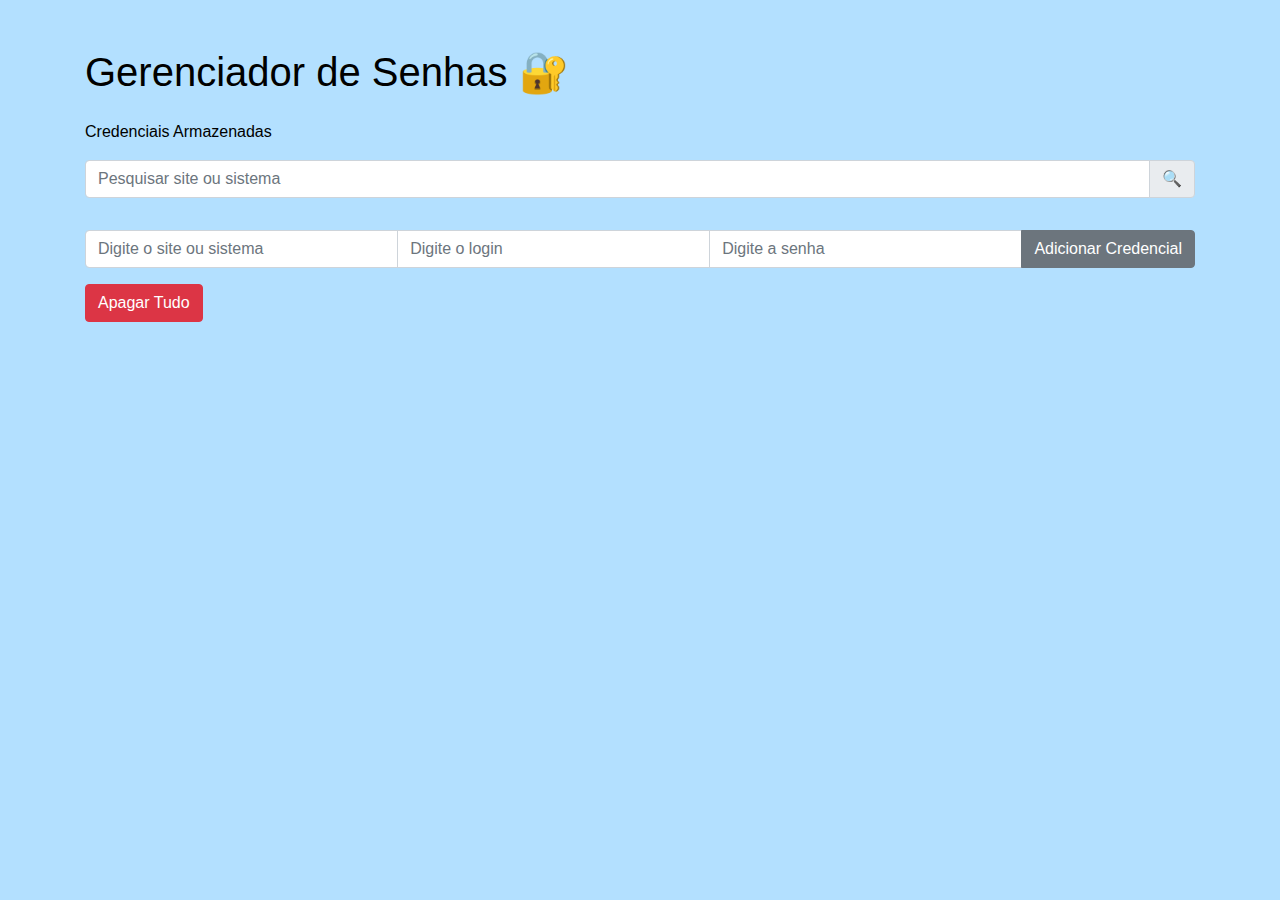
==== Index.html @ 0e99b693 "Update and rename index.html to Index.html" ====
<!DOCTYPE html>
<html lang="pt-BR">
<head>
    <meta charset="UTF-8">
    <meta name="viewport" content="width=device-width, initial-scale=1.0">
    <title>Gerenciador de Senhas 🔐</title>
    <link rel="stylesheet" href="https://stackpath.bootstrapcdn.com/bootstrap/4.5.2/css/bootstrap.min.css">
    <style>
        body {
            background-color: #b3e0ff; /* azul bebê */
            color: #000000;
        }
        .hidden-password {
            color: #888;
            font-style: italic;
        }
    </style>
</head>
<body class="container mt-5">
    <h1 class="mb-4">Gerenciador de Senhas 🔐</h1>
    <p id="msg">Credenciais Armazenadas</p>
    <div class="input-group mb-3">
        <input type="text" id="search-login" class="form-control" placeholder="Pesquisar site ou sistema">
        <div class="input-group-append">
            <span class="input-group-text">🔍</span>
        </div>
    </div>
    <ul id="password-list" class="list-group mb-3"></ul>
    <div class="input-group mb-3">
        <input type="text" id="new-site" class="form-control" placeholder="Digite o site ou sistema" maxlength="35">
        <input type="text" id="new-login" class="form-control" placeholder="Digite o login" maxlength="35">
        <input type="text" id="new-password" class="form-control" placeholder="Digite a senha" maxlength="35">
        <div class="input-group-append">
            <button class="btn btn-secondary" type="button" onclick="addCredential()">Adicionar Credencial</button>
        </div>
    </div>
    <button class="btn btn-danger mr-2" onclick="clearPasswords()">Apagar Tudo</button>

    <script>
        document.addEventListener("DOMContentLoaded", loadPasswords);

        function addCredential() {
            const siteInput = document.getElementById('new-site');
            const loginInput = document.getElementById('new-login');
            const passwordInput = document.getElementById('new-password');
            const passwordList = document.getElementById('password-list');
            const siteText = siteInput.value.trim();
            const loginText = loginInput.value.trim();
            const passwordText = passwordInput.value.trim();

            if (siteText !== '' && loginText !== '' && passwordText !== '') {
                const newCredential = document.createElement('li');
                newCredential.textContent = `Site/Sistema: ${siteText}, Login: ${loginText}, Senha: [Oculto]`;
                newCredential.classList.add('list-group-item', 'hidden-password');
                newCredential.dataset.site = siteText;
                newCredential.dataset.login = loginText;
                newCredential.dataset.password = passwordText;
                newCredential.onclick = togglePasswordVisibility;
                passwordList.appendChild(newCredential);

                saveCredential(siteText, loginText, passwordText);
                siteInput.value = '';
                loginInput.value = '';
                passwordInput.value = '';
            }
        }

        function togglePasswordVisibility() {
            if (this.classList.contains('hidden-password')) {
                this.textContent = `Site/Sistema: ${this.dataset.site}, Login: ${this.dataset.login}, Senha: ${this.dataset.password}`;
                this.classList.remove('hidden-password');
            } else {
                this.textContent = `Site/Sistema: ${this.dataset.site}, Login: ${this.dataset.login}, Senha: [Oculto]`;
                this.classList.add('hidden-password');
            }
        }

        function clearPasswords() {
            if (confirm("Tem certeza de que deseja apagar todas as senhas?")) {
                const passwordList = document.getElementById('password-list');
                passwordList.innerHTML = '';
                localStorage.removeItem('credentials');
            }
        }

        function saveCredential(site, login, password) {
            let credentials = JSON.parse(localStorage.getItem('credentials')) || [];
            credentials.push({ site, login, password });
            localStorage.setItem('credentials', JSON.stringify(credentials));
        }

        function loadPasswords() {
            const credentials = JSON.parse(localStorage.getItem('credentials')) || [];
            const passwordList = document.getElementById('password-list');
            credentials.forEach(({ site, login, password }) => {
                const newCredential = document.createElement('li');
                newCredential.textContent = `Site/Sistema: ${site}, Login: ${login}, Senha: [Oculto]`;
                newCredential.classList.add('list-group-item', 'hidden-password');
                newCredential.dataset.site = site;
                newCredential.dataset.login = login;
                newCredential.dataset.password = password;
                newCredential.onclick = togglePasswordVisibility;
                passwordList.appendChild(newCredential);
            });
        }

        document.getElementById('search-login').addEventListener('input', filterCredentials);

        function filterCredentials() {
            const searchValue = document.getElementById('search-login').value.toLowerCase();
            const credentials = document.querySelectorAll('#password-list li');
            
            credentials.forEach(credential => {
                const site = credential.dataset.site.toLowerCase();
                if (site.includes(searchValue)) {
                    credential.style.display = '';
                } else {
                    credential.style.display = 'none';
                }
            });
        }
    </script>
</body>
</html>
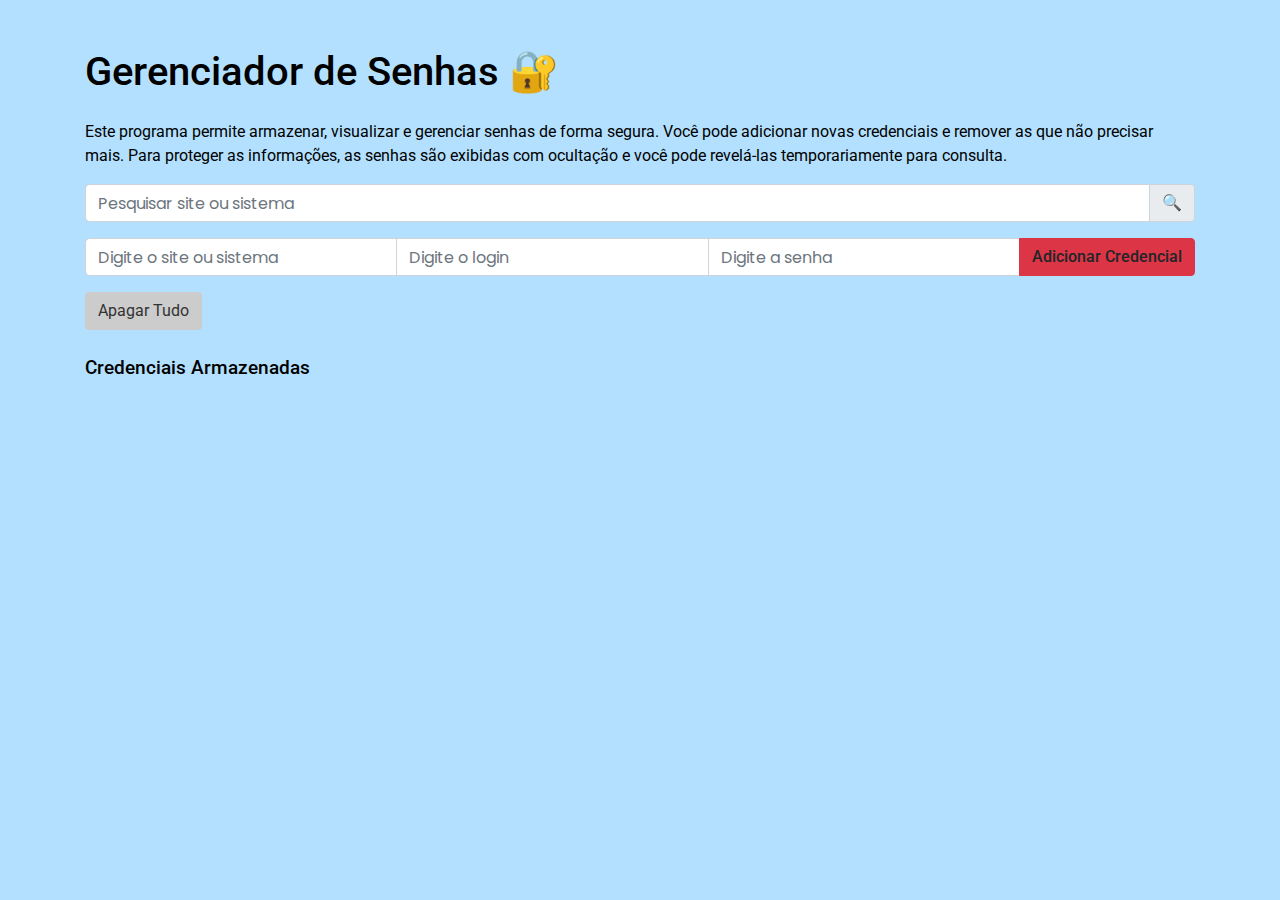
==== commit 0ee03326: "Update Index.html" ====
--- a/Index.html
+++ b/Index.html
@@ -2,39 +2,92 @@
 <html lang="pt-BR">
 <head>
     <meta charset="UTF-8">
-    <meta name="viewport" content="width=device-width, initial-scale=1.0">
+    <meta name="viewport" content="width=device-width, initial-scale=1.0, user-scalable=no, initial-scale=1, minimum-scale=1, maximum-scale=1">
     <title>Gerenciador de Senhas 🔐</title>
+    <link href="https://fonts.googleapis.com/css2?family=Roboto:wght@400;500&family=Poppins:wght@400;500&display=swap" rel="stylesheet">
     <link rel="stylesheet" href="https://stackpath.bootstrapcdn.com/bootstrap/4.5.2/css/bootstrap.min.css">
     <style>
         body {
-            background-color: #b3e0ff; /* azul bebê */
+            background-color: #b3e0ff;
             color: #000000;
+            font-family: 'Roboto', sans-serif; /* Fonte Roboto */
         }
         .hidden-password {
             color: #888;
             font-style: italic;
         }
+        .credential-item {
+            display: flex;
+            justify-content: space-between;
+            align-items: center;
+            flex-wrap: wrap;
+            margin-bottom: 10px;
+            padding: 10px;
+            border-radius: 5px;
+            background-color: #ffffff;
+            box-shadow: 0 1px 3px rgba(0, 0, 0, 0.1);
+        }
+        .credential-text {
+            flex: 1;
+            margin-right: 10px;
+            font-weight: normal;
+            font-family: 'Poppins', sans-serif; /* Fonte Poppins */
+        }
+        #msg {
+            font-size: 1.2em;
+            font-weight: 500;
+        }
+        #clear-btn {
+            background-color: #cccccc;
+            color: #333333;
+        }
+        .icon-delete {
+            margin-left: 10px;
+            cursor: pointer;
+            color: #dc3545; /* Vermelho claro */
+        }
+        .btn-danger-custom {
+            background-color: #dc3545;
+            border-color: #dc3545;
+        }
+        .input-group input {
+            font-family: 'Poppins', sans-serif; /* Fonte Poppins */
+        }
+        .input-group .input-group-append button {
+            font-family: 'Roboto', sans-serif;
+            font-weight: 500;
+        }
+        @media (max-width: 576px) {
+            h1 {
+                font-size: 1.5rem;
+            }
+            .credential-item {
+                flex-direction: column;
+                align-items: flex-start;
+            }
+        }
     </style>
 </head>
 <body class="container mt-5">
     <h1 class="mb-4">Gerenciador de Senhas 🔐</h1>
-    <p id="msg">Credenciais Armazenadas</p>
+    <p>Este programa permite armazenar, visualizar e gerenciar senhas de forma segura. Você pode adicionar novas credenciais e remover as que não precisar mais. Para proteger as informações, as senhas são exibidas com ocultação e você pode revelá-las temporariamente para consulta.</p>
     <div class="input-group mb-3">
         <input type="text" id="search-login" class="form-control" placeholder="Pesquisar site ou sistema">
         <div class="input-group-append">
             <span class="input-group-text">🔍</span>
         </div>
     </div>
-    <ul id="password-list" class="list-group mb-3"></ul>
     <div class="input-group mb-3">
         <input type="text" id="new-site" class="form-control" placeholder="Digite o site ou sistema" maxlength="35">
         <input type="text" id="new-login" class="form-control" placeholder="Digite o login" maxlength="35">
-        <input type="text" id="new-password" class="form-control" placeholder="Digite a senha" maxlength="35">
+        <input type="password" id="new-password" class="form-control" placeholder="Digite a senha" maxlength="35">
         <div class="input-group-append">
-            <button class="btn btn-secondary" type="button" onclick="addCredential()">Adicionar Credencial</button>
+            <button class="btn btn-danger-custom" type="button" onclick="addCredential()">Adicionar Credencial</button>
         </div>
     </div>
-    <button class="btn btn-danger mr-2" onclick="clearPasswords()">Apagar Tudo</button>
+    <button id="clear-btn" class="btn mr-2" onclick="clearPasswords()">Apagar Tudo</button>
+    <p id="msg" class="mt-4">Credenciais Armazenadas</p>
+    <ul id="password-list" class="list-group mb-3"></ul>
 
     <script>
         document.addEventListener("DOMContentLoaded", loadPasswords);
@@ -43,21 +96,12 @@
             const siteInput = document.getElementById('new-site');
             const loginInput = document.getElementById('new-login');
             const passwordInput = document.getElementById('new-password');
-            const passwordList = document.getElementById('password-list');
             const siteText = siteInput.value.trim();
             const loginText = loginInput.value.trim();
             const passwordText = passwordInput.value.trim();
 
             if (siteText !== '' && loginText !== '' && passwordText !== '') {
-                const newCredential = document.createElement('li');
-                newCredential.textContent = `Site/Sistema: ${siteText}, Login: ${loginText}, Senha: [Oculto]`;
-                newCredential.classList.add('list-group-item', 'hidden-password');
-                newCredential.dataset.site = siteText;
-                newCredential.dataset.login = loginText;
-                newCredential.dataset.password = passwordText;
-                newCredential.onclick = togglePasswordVisibility;
-                passwordList.appendChild(newCredential);
-
+                createCredentialElement(siteText, loginText, passwordText);
                 saveCredential(siteText, loginText, passwordText);
                 siteInput.value = '';
                 loginInput.value = '';
@@ -65,13 +109,47 @@
             }
         }
 
+        function createCredentialElement(site, login, password) {
+            const passwordList = document.getElementById('password-list');
+            const newCredential = document.createElement('li');
+            newCredential.classList.add('list-group-item', 'credential-item', 'hidden-password');
+            
+            const credentialText = document.createElement('span');
+            credentialText.className = 'credential-text';
+            credentialText.textContent = `Site/Sistema: ${site}, Login: ${login}, Senha: [Oculto]`;
+            credentialText.dataset.site = site;
+            credentialText.dataset.login = login;
+            credentialText.dataset.password = password;
+            credentialText.onclick = togglePasswordVisibility;
+
+            const removeButton = document.createElement('span');
+            removeButton.classList.add('icon-delete');
+            removeButton.innerText = 'Apagar';
+            removeButton.onclick = () => removeCredential(newCredential, site, login);
+
+            newCredential.appendChild(credentialText);
+            newCredential.appendChild(removeButton);
+            passwordList.appendChild(newCredential);
+        }
+
         function togglePasswordVisibility() {
             if (this.classList.contains('hidden-password')) {
                 this.textContent = `Site/Sistema: ${this.dataset.site}, Login: ${this.dataset.login}, Senha: ${this.dataset.password}`;
                 this.classList.remove('hidden-password');
+                this.style.fontWeight = 'bold';
             } else {
                 this.textContent = `Site/Sistema: ${this.dataset.site}, Login: ${this.dataset.login}, Senha: [Oculto]`;
                 this.classList.add('hidden-password');
+                this.style.fontWeight = 'normal';
+            }
+        }
+
+        function removeCredential(element, site, login) {
+            if (confirm("Tem certeza de que deseja remover esta credencial?")) {
+                element.remove();
+                let credentials = JSON.parse(localStorage.getItem('credentials')) || [];
+                credentials = credentials.filter(cred => !(cred.site === site && cred.login === login));
+                localStorage.setItem('credentials', JSON.stringify(credentials));
             }
         }
 
@@ -91,16 +169,8 @@
 
         function loadPasswords() {
             const credentials = JSON.parse(localStorage.getItem('credentials')) || [];
-            const passwordList = document.getElementById('password-list');
             credentials.forEach(({ site, login, password }) => {
-                const newCredential = document.createElement('li');
-                newCredential.textContent = `Site/Sistema: ${site}, Login: ${login}, Senha: [Oculto]`;
-                newCredential.classList.add('list-group-item', 'hidden-password');
-                newCredential.dataset.site = site;
-                newCredential.dataset.login = login;
-                newCredential.dataset.password = password;
-                newCredential.onclick = togglePasswordVisibility;
-                passwordList.appendChild(newCredential);
+                createCredentialElement(site, login, password);
             });
         }
 
@@ -108,17 +178,19 @@
 
         function filterCredentials() {
             const searchValue = document.getElementById('search-login').value.toLowerCase();
-            const credentials = document.querySelectorAll('#password-list li');
+            const credentials = document.querySelectorAll('#password-list li .credential-text');
             
             credentials.forEach(credential => {
                 const site = credential.dataset.site.toLowerCase();
-                if (site.includes(searchValue)) {
-                    credential.style.display = '';
-                } else {
-                    credential.style.display = 'none';
-                }
+                credential.parentElement.style.display = site.includes(searchValue) ? '' : 'none';
             });
         }
+
+        document.getElementById('new-password').addEventListener('keydown', function(event) {
+            if (event.key === 'Enter') {
+                addCredential();
+            }
+        });
     </script>
 </body>
 </html>
